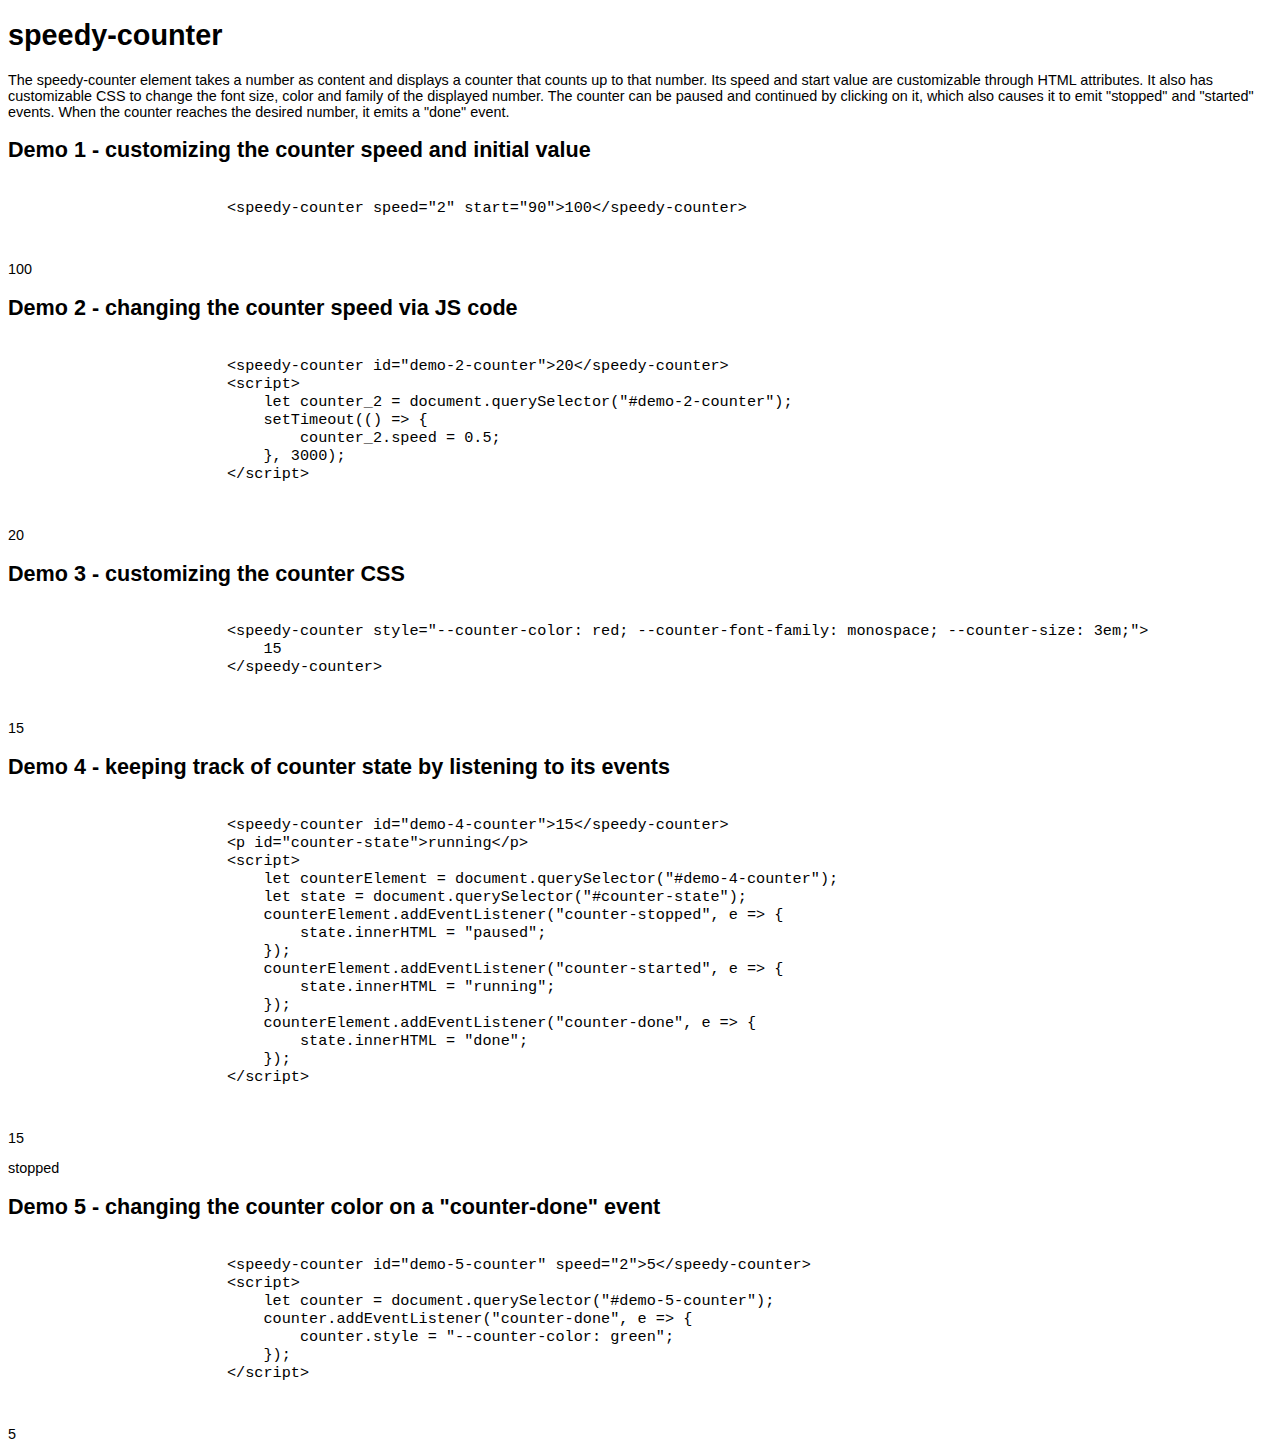
==== index.html @ 14f93f96 "added skeleton code for demos" ====
<!DOCTYPE html>
<html lang="en">
<head>
    <meta charset="UTF-8">
    <meta http-equiv="X-UA-Compatible" content="IE=edge">
    <meta name="viewport" content="width=device-width, initial-scale=1.0">
    <script src="TODO"></script>
    <link rel="stylesheet" href="./index.css">
    <title>speedy-counter</title>
</head>
<body>
    <article>
        <h1>speedy-counter</h1>
        <p>
            The speedy-counter element takes a number as content and displays a counter that counts up to that number.
            Its speed and start value are customizable through HTML attributes. It also has customizable CSS to change
            the font size, color and family of the displayed number. 
            The counter can be paused and continued by clicking on it, which also causes it to emit "stopped" and "started" events.
            When the counter reaches the desired number, it emits a "done" event.
        </p>
        <section class="demo">
            <h2>Demo 1 - customizing the counter speed and initial value</h2>
            <section class="sourceCode">
                <pre>
                    <code>
                        &lt;speedy-counter speed="2" start="90"&gt;100&lt;/speedy-counter&gt;
                    </code>
                </pre>
            </section>
            <section class="display">
                <speedy-counter speed="2" start="90">100</speedy-counter>
            </section>
        </section>
        <section class="demo">
            <h2>Demo 2 - changing the counter speed via JS code</h2>
            <section class="sourceCode">
                <pre>
                    <code>
                        &lt;speedy-counter id="demo-2-counter"&gt;20&lt;/speedy-counter&gt;
                        &lt;script&gt;
                            let counter_2 = document.querySelector("#demo-2-counter");
                            setTimeout(() => {
                                counter_2.speed = 0.5;
                            }, 3000);
                        &lt;/script&gt;
                    </code>
                </pre>
            </section>
            <section class="display">
                <speedy-counter id="demo-2-counter">20</speedy-counter>
                <script>
                    let counter_2 = document.querySelector("#demo-2-counter");
                    setTimeout(() => {
                        counter_2.speed = 0.5;
                    }, 3000);
                </script>
            </section>
        </section>
        <section class="demo">
            <h2>Demo 3 - customizing the counter CSS</h2>
            <section class="sourceCode">
                <pre>
                    <code>
                        &lt;speedy-counter style="--counter-color: red; --counter-font-family: monospace; --counter-size: 3em;"&gt;
                            15
                        &lt;/speedy-counter&gt;
                    </code>
                </pre>
            </section>
            <section class="display">
                <speedy-counter style="--counter-color: red; --counter-font-family: monospace; --counter-size: 3em;">15</speedy-counter>
            </section>
        </section>
        <section class="demo">
            <h2>Demo 4 - keeping track of counter state by listening to its events</h2>
            <section class="sourceCode">
                <pre>
                    <code>
                        &lt;speedy-counter id="demo-4-counter"&gt;15&lt;/speedy-counter&gt;
                        &lt;p id="counter-state"&gt;running&lt;/p&gt;
                        &lt;script&gt;
                            let counterElement = document.querySelector("#demo-4-counter");
                            let state = document.querySelector("#counter-state");
                            counterElement.addEventListener("counter-stopped", e => {
                                state.innerHTML = "paused";
                            });
                            counterElement.addEventListener("counter-started", e => {
                                state.innerHTML = "running";
                            });
                            counterElement.addEventListener("counter-done", e => {
                                state.innerHTML = "done";
                            });
                        &lt;/script&gt;
                    </code>
                </pre>
            </section>
            <section class="display">
                <speedy-counter id="demo-4-counter">15</speedy-counter>
                <p id="counter-state">stopped</p>
                <script>
                    let counterElement = document.querySelector("#demo-4-counter");
                    let state = document.querySelector("#counter-state");
                    counterElement.addEventListener("counter-stopped", e => {
                        state.innerHTML = "stopped";
                    });
                    counterElement.addEventListener("counter-started", e => {
                        state.innerHTML = "running";
                    });
                    counterElement.addEventListener("counter-done", e => {
                        state.innerHTML = "done";
                    });
                </script>
            </section>
        </section>
        <section class="demo">
            <h2>Demo 5 - changing the counter color on a "counter-done" event</h2>
            <section class="sourceCode">
                <pre>
                    <code>
                        &lt;speedy-counter id="demo-5-counter" speed="2"&gt;5&lt;/speedy-counter&gt;
                        &lt;script&gt;
                            let counter = document.querySelector("#demo-5-counter");
                            counter.addEventListener("counter-done", e => {
                                counter.style = "--counter-color: green";
                            });
                        &lt;/script&gt;
                    </code>
                </pre>
            </section>
            <section class="display">
                <speedy-counter id="demo-5-counter" speed="2">5</speedy-counter>
                <script>
                    let counter = document.querySelector("#demo-5-counter");
                    counter.addEventListener("counter-done", e => {
                        counter.style = "--counter-color: green";
                    });
                </script>
            </section>
        </section>
    </article>
</body>
</html>
---- index.css ----
body {
    font-family: Verdana, Geneva, Tahoma, sans-serif;
    font-size: .9em;
}

code {
    font-size: 1.3em;
}
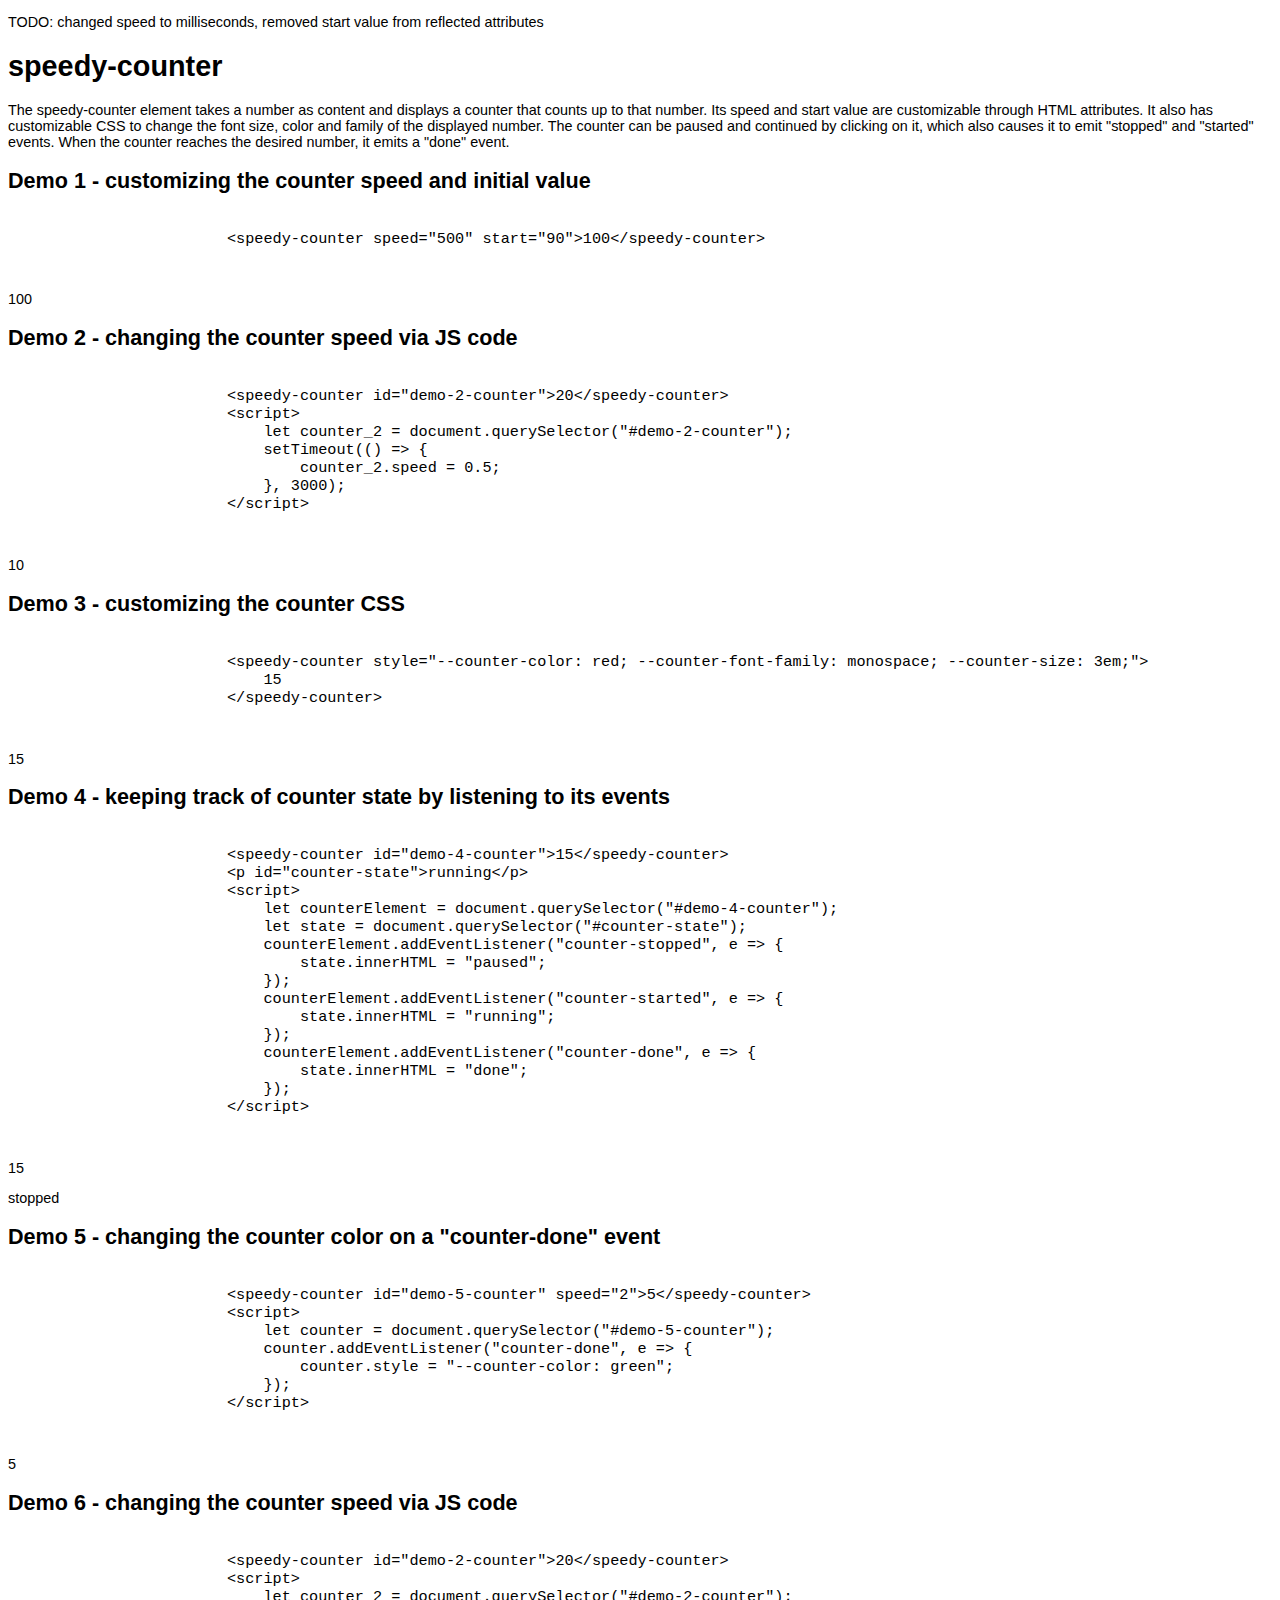
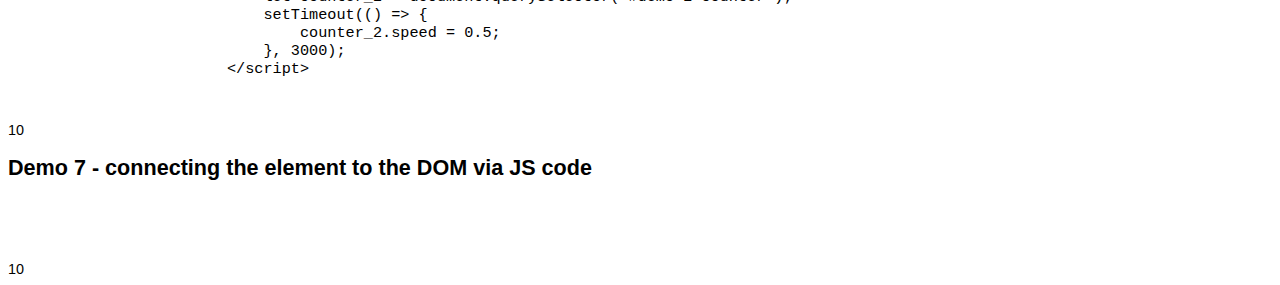
==== commit d822ff10: "some changes to style" ====
--- a/index.html
+++ b/index.html
@@ -4,12 +4,15 @@
     <meta charset="UTF-8">
     <meta http-equiv="X-UA-Compatible" content="IE=edge">
     <meta name="viewport" content="width=device-width, initial-scale=1.0">
-    <script src="TODO"></script>
+    <script
+        src="https://tamara-mitrovska.github.io/counter-web-component/src/speedy_counter.js"
+    ></script>
     <link rel="stylesheet" href="./index.css">
     <title>speedy-counter</title>
 </head>
 <body>
     <article>
+        <p>TODO: changed speed to milliseconds, removed start value from reflected attributes</p>
         <h1>speedy-counter</h1>
         <p>
             The speedy-counter element takes a number as content and displays a counter that counts up to that number.
@@ -23,12 +26,12 @@
             <section class="sourceCode">
                 <pre>
                     <code>
-                        &lt;speedy-counter speed="2" start="90"&gt;100&lt;/speedy-counter&gt;
+                        &lt;speedy-counter speed="500" start="90"&gt;100&lt;/speedy-counter&gt;
                     </code>
                 </pre>
             </section>
             <section class="display">
-                <speedy-counter speed="2" start="90">100</speedy-counter>
+                <speedy-counter speed="500" start="90">100</speedy-counter>
             </section>
         </section>
         <section class="demo">
@@ -47,12 +50,14 @@
                 </pre>
             </section>
             <section class="display">
-                <speedy-counter id="demo-2-counter">20</speedy-counter>
+                <speedy-counter id="demo-2-counter">10</speedy-counter>
                 <script>
                     let counter_2 = document.querySelector("#demo-2-counter");
-                    setTimeout(() => {
-                        counter_2.speed = 0.5;
-                    }, 3000);
+                    counter_2.addEventListener("click", e => {
+                        setTimeout(() => {
+                            counter_2.speed = 400;
+                        }, 5000);
+                    });
                 </script>
             </section>
         </section>
@@ -137,6 +142,49 @@
                 </script>
             </section>
         </section>
+        <section class="demo">
+            <h2>Demo 6 - changing the counter speed via JS code</h2>
+            <section class="sourceCode">
+                <pre>
+                    <code>
+                        &lt;speedy-counter id="demo-2-counter"&gt;20&lt;/speedy-counter&gt;
+                        &lt;script&gt;
+                            let counter_2 = document.querySelector("#demo-2-counter");
+                            setTimeout(() => {
+                                counter_2.speed = 0.5;
+                            }, 3000);
+                        &lt;/script&gt;
+                    </code>
+                </pre>
+            </section>
+            <section class="display">
+                <speedy-counter id="demo-6-counter">10</speedy-counter>
+                <script>
+                    let counter_6 = document.querySelector("#demo-6-counter");
+                    counter_6.addEventListener("click", e => {
+                        setTimeout(() => {
+                            counter_6.start = 1;
+                        }, 5000);
+                    });
+                </script>
+            </section>
+        </section>
+        <section class="demo">
+            <h2>Demo 7 - connecting the element to the DOM via JS code</h2>
+            <section class="sourceCode">
+                <pre>
+                    <code>
+                    </code>
+                </pre>
+            </section>
+            <section class="display">
+                <speedy-counter id="demo-7-counter">10</speedy-counter>
+                <script>
+                    let counter_7 = document.querySelector("#demo-7-counter");
+                    // TODO
+                </script>
+            </section>
+        </section>
     </article>
 </body>
 </html>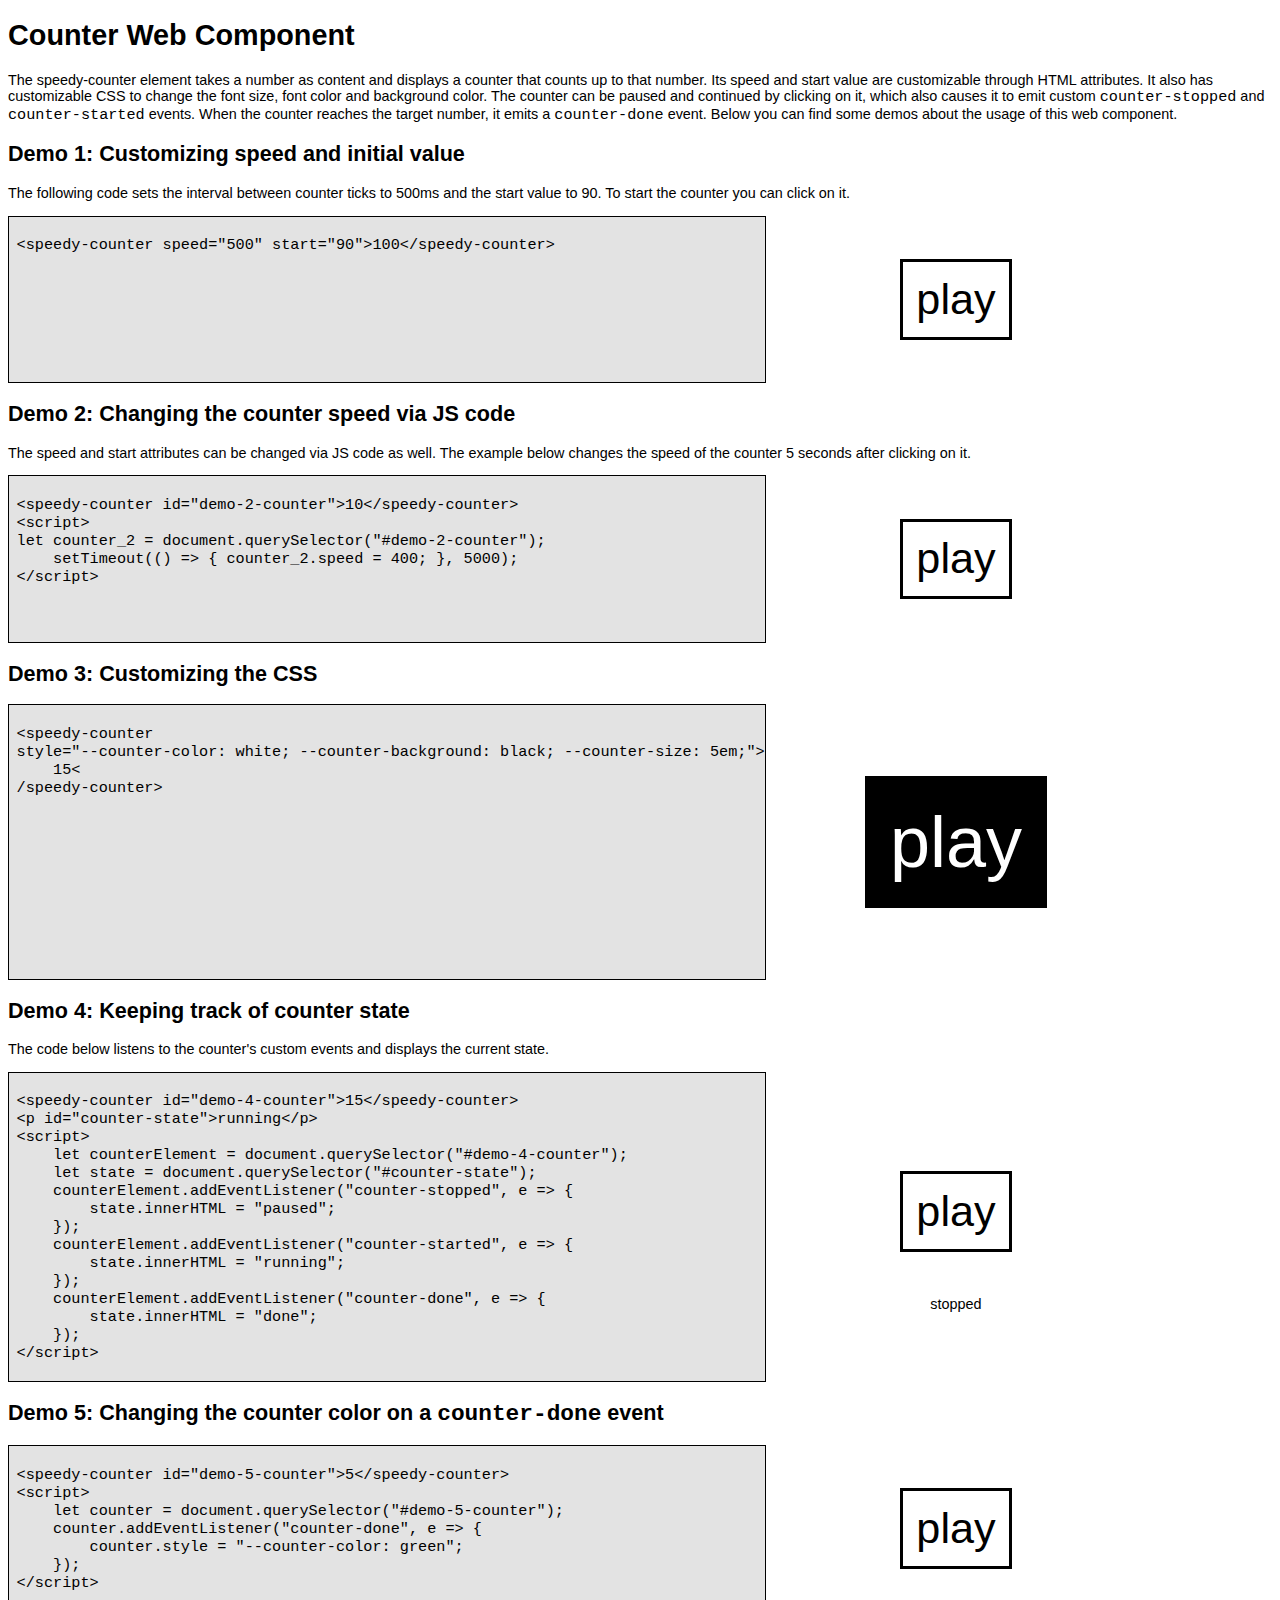
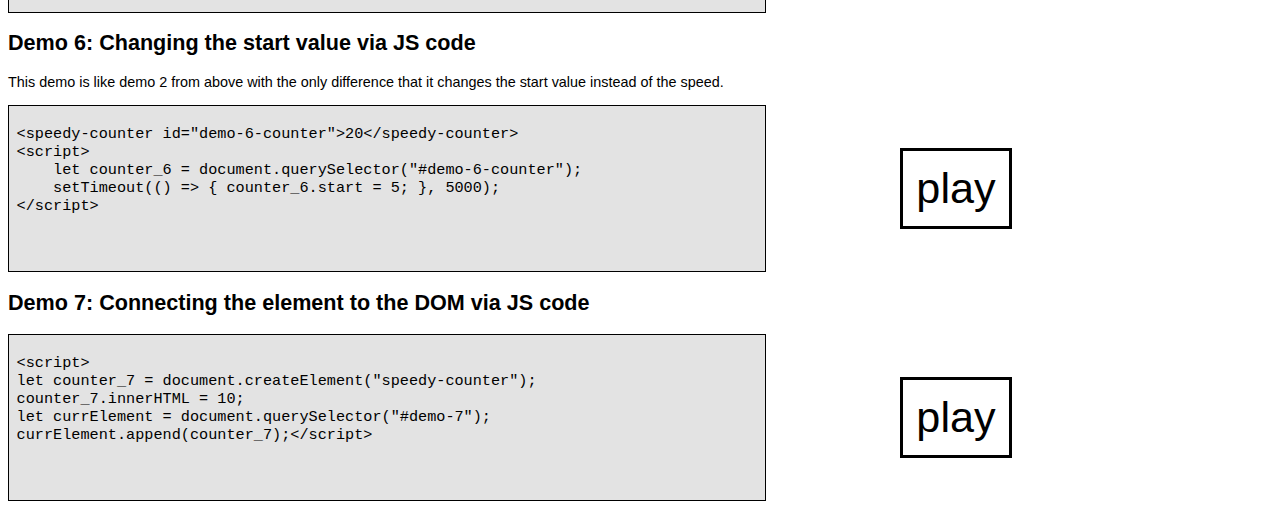
==== commit c1e1a4d8: "improved demos" ====
--- a/index.html
+++ b/index.html
@@ -5,184 +5,179 @@
     <meta http-equiv="X-UA-Compatible" content="IE=edge">
     <meta name="viewport" content="width=device-width, initial-scale=1.0">
     <script
-        src="https://tamara-mitrovska.github.io/counter-web-component/src/speedy_counter.js"
+        src="./src/speedy_counter.js"
     ></script>
     <link rel="stylesheet" href="./index.css">
     <title>speedy-counter</title>
 </head>
 <body>
     <article>
-        <p>TODO: changed speed to milliseconds, removed start value from reflected attributes</p>
-        <h1>speedy-counter</h1>
+        <h1>Counter Web Component</h1>
         <p>
             The speedy-counter element takes a number as content and displays a counter that counts up to that number.
             Its speed and start value are customizable through HTML attributes. It also has customizable CSS to change
-            the font size, color and family of the displayed number. 
-            The counter can be paused and continued by clicking on it, which also causes it to emit "stopped" and "started" events.
-            When the counter reaches the desired number, it emits a "done" event.
+            the font size, font color and background color. 
+            The counter can be paused and continued by clicking on it, which also causes it to emit custom <code>counter-stopped</code> and <code>counter-started</code> events.
+            When the counter reaches the target number, it emits a <code>counter-done</code> event. Below you can find some demos about the usage of this web component.
         </p>
         <section class="demo">
-            <h2>Demo 1 - customizing the counter speed and initial value</h2>
-            <section class="sourceCode">
-                <pre>
-                    <code>
-                        &lt;speedy-counter speed="500" start="90"&gt;100&lt;/speedy-counter&gt;
-                    </code>
-                </pre>
-            </section>
-            <section class="display">
-                <speedy-counter speed="500" start="90">100</speedy-counter>
+            <h2>Demo 1: Customizing speed and initial value</h2>
+            <p>The following code sets the interval between counter ticks to 500ms and the start value to 90. To start the counter you can click on it.</p>
+            <section class="demo-container">
+                <section class="sourceCode">
+                <pre><code>&lt;speedy-counter speed="500" start="90"&gt;100&lt;/speedy-counter&gt;</code></pre>
+                </section>
+                <section class="display">
+                    <speedy-counter speed="500" start="90">100</speedy-counter>
+                </section>
             </section>
         </section>
         <section class="demo">
-            <h2>Demo 2 - changing the counter speed via JS code</h2>
-            <section class="sourceCode">
-                <pre>
-                    <code>
-                        &lt;speedy-counter id="demo-2-counter"&gt;20&lt;/speedy-counter&gt;
-                        &lt;script&gt;
-                            let counter_2 = document.querySelector("#demo-2-counter");
+            <h2>Demo 2: Changing the counter speed via JS code</h2>
+            <p>The speed and start attributes can be changed via JS code as well. 
+                The example below changes the speed of the counter 5 seconds after clicking on it.</p>
+            <section class="demo-container">
+                <section class="sourceCode">
+                    <pre><code>&lt;speedy-counter id="demo-2-counter"&gt;10&lt;/speedy-counter&gt;
+&lt;script&gt;
+let counter_2 = document.querySelector("#demo-2-counter");
+    setTimeout(() => { counter_2.speed = 400; }, 5000);
+&lt;/script&gt;</code></pre>
+                </section>
+                <section class="display">
+                    <speedy-counter id="demo-2-counter">10</speedy-counter>
+                    <script>
+                        let counter_2 = document.querySelector("#demo-2-counter");
+                        counter_2.addEventListener("click", e => {
                             setTimeout(() => {
-                                counter_2.speed = 0.5;
-                            }, 3000);
-                        &lt;/script&gt;
-                    </code>
-                </pre>
-            </section>
-            <section class="display">
-                <speedy-counter id="demo-2-counter">10</speedy-counter>
-                <script>
-                    let counter_2 = document.querySelector("#demo-2-counter");
-                    counter_2.addEventListener("click", e => {
-                        setTimeout(() => {
-                            counter_2.speed = 400;
-                        }, 5000);
-                    });
-                </script>
+                                counter_2.speed = 400;
+                            }, 5000);
+                        });
+                    </script>
+                </section>
             </section>
         </section>
         <section class="demo">
-            <h2>Demo 3 - customizing the counter CSS</h2>
-            <section class="sourceCode">
-                <pre>
-                    <code>
-                        &lt;speedy-counter style="--counter-color: red; --counter-font-family: monospace; --counter-size: 3em;"&gt;
-                            15
-                        &lt;/speedy-counter&gt;
-                    </code>
-                </pre>
-            </section>
-            <section class="display">
-                <speedy-counter style="--counter-color: red; --counter-font-family: monospace; --counter-size: 3em;">15</speedy-counter>
+            <h2>Demo 3: Customizing the CSS</h2>
+            <section class="demo-container">
+                <section class="sourceCode">
+                    <pre><code>&lt;speedy-counter 
+style="--counter-color: white; --counter-background: black; --counter-size: 5em;"&gt;
+    15&lt;
+/speedy-counter&gt;</code>
+                    </pre>
+                </section>
+                <section class="display">
+                    <speedy-counter style="--counter-color: white; --counter-background: black; --counter-size: 5em;">15</speedy-counter>
+                </section>
             </section>
         </section>
         <section class="demo">
-            <h2>Demo 4 - keeping track of counter state by listening to its events</h2>
-            <section class="sourceCode">
-                <pre>
-                    <code>
-                        &lt;speedy-counter id="demo-4-counter"&gt;15&lt;/speedy-counter&gt;
-                        &lt;p id="counter-state"&gt;running&lt;/p&gt;
-                        &lt;script&gt;
-                            let counterElement = document.querySelector("#demo-4-counter");
-                            let state = document.querySelector("#counter-state");
-                            counterElement.addEventListener("counter-stopped", e => {
-                                state.innerHTML = "paused";
-                            });
-                            counterElement.addEventListener("counter-started", e => {
-                                state.innerHTML = "running";
-                            });
-                            counterElement.addEventListener("counter-done", e => {
-                                state.innerHTML = "done";
-                            });
-                        &lt;/script&gt;
-                    </code>
-                </pre>
-            </section>
-            <section class="display">
-                <speedy-counter id="demo-4-counter">15</speedy-counter>
-                <p id="counter-state">stopped</p>
-                <script>
-                    let counterElement = document.querySelector("#demo-4-counter");
-                    let state = document.querySelector("#counter-state");
-                    counterElement.addEventListener("counter-stopped", e => {
-                        state.innerHTML = "stopped";
-                    });
-                    counterElement.addEventListener("counter-started", e => {
-                        state.innerHTML = "running";
-                    });
-                    counterElement.addEventListener("counter-done", e => {
-                        state.innerHTML = "done";
-                    });
-                </script>
+            <h2>Demo 4: Keeping track of counter state</h2>
+            <p>The code below listens to the counter's custom events and displays the current state.</p>
+            <section class="demo-container">
+                <section class="sourceCode">
+                    <pre><code>&lt;speedy-counter id="demo-4-counter"&gt;15&lt;/speedy-counter&gt;
+&lt;p id="counter-state"&gt;running&lt;/p&gt;
+&lt;script&gt;
+    let counterElement = document.querySelector("#demo-4-counter");
+    let state = document.querySelector("#counter-state");
+    counterElement.addEventListener("counter-stopped", e => {
+        state.innerHTML = "paused";
+    });
+    counterElement.addEventListener("counter-started", e => {
+        state.innerHTML = "running";
+    });
+    counterElement.addEventListener("counter-done", e => {
+        state.innerHTML = "done";
+    });
+&lt;/script&gt;</code></pre>
+                </section>
+                <section class="display">
+                    <speedy-counter id="demo-4-counter">15</speedy-counter>
+                    <p id="counter-state">stopped</p>
+                    <script>
+                        let counterElement = document.querySelector("#demo-4-counter");
+                        let state = document.querySelector("#counter-state");
+                        counterElement.addEventListener("counter-stopped", e => {
+                            state.innerHTML = "stopped";
+                        });
+                        counterElement.addEventListener("counter-started", e => {
+                            state.innerHTML = "running";
+                        });
+                        counterElement.addEventListener("counter-done", e => {
+                            state.innerHTML = "done";
+                        });
+                    </script>
+                </section>
             </section>
         </section>
         <section class="demo">
-            <h2>Demo 5 - changing the counter color on a "counter-done" event</h2>
-            <section class="sourceCode">
-                <pre>
-                    <code>
-                        &lt;speedy-counter id="demo-5-counter" speed="2"&gt;5&lt;/speedy-counter&gt;
-                        &lt;script&gt;
-                            let counter = document.querySelector("#demo-5-counter");
-                            counter.addEventListener("counter-done", e => {
-                                counter.style = "--counter-color: green";
-                            });
-                        &lt;/script&gt;
-                    </code>
-                </pre>
-            </section>
-            <section class="display">
-                <speedy-counter id="demo-5-counter" speed="2">5</speedy-counter>
-                <script>
-                    let counter = document.querySelector("#demo-5-counter");
-                    counter.addEventListener("counter-done", e => {
-                        counter.style = "--counter-color: green";
-                    });
-                </script>
+            <h2>Demo 5: Changing the counter color on a <code>counter-done</code> event</h2>
+            <section class="demo-container">
+                <section class="sourceCode">
+                    <pre><code>&lt;speedy-counter id="demo-5-counter"&gt;5&lt;/speedy-counter&gt;
+&lt;script&gt;
+    let counter = document.querySelector("#demo-5-counter");
+    counter.addEventListener("counter-done", e => {
+        counter.style = "--counter-color: green";
+    });
+&lt;/script&gt;</code></pre>
+                </section>
+                <section class="display">
+                    <speedy-counter id="demo-5-counter">5</speedy-counter>
+                    <script>
+                        let counter = document.querySelector("#demo-5-counter");
+                        counter.addEventListener("counter-done", e => {
+                            counter.style = "--counter-color: green";
+                        });
+                    </script>
+                </section>
             </section>
         </section>
         <section class="demo">
-            <h2>Demo 6 - changing the counter speed via JS code</h2>
-            <section class="sourceCode">
-                <pre>
-                    <code>
-                        &lt;speedy-counter id="demo-2-counter"&gt;20&lt;/speedy-counter&gt;
-                        &lt;script&gt;
-                            let counter_2 = document.querySelector("#demo-2-counter");
+            <h2>Demo 6: Changing the start value via JS code</h2>
+            <p>This demo is like demo 2 from above with the only difference that it changes the start value instead of the speed.</p>
+            <section class="demo-container">
+                <section class="sourceCode">
+                    <pre><code>&lt;speedy-counter id="demo-6-counter"&gt;20&lt;/speedy-counter&gt;
+&lt;script&gt;
+    let counter_6 = document.querySelector("#demo-6-counter");
+    setTimeout(() => { counter_6.start = 5; }, 5000);
+&lt;/script&gt;</code></pre>
+                </section>
+                <section class="display">
+                    <speedy-counter id="demo-6-counter">20</speedy-counter>
+                    <script>
+                        let counter_6 = document.querySelector("#demo-6-counter");
+                        counter_6.addEventListener("click", e => {
                             setTimeout(() => {
-                                counter_2.speed = 0.5;
-                            }, 3000);
-                        &lt;/script&gt;
-                    </code>
-                </pre>
-            </section>
-            <section class="display">
-                <speedy-counter id="demo-6-counter">10</speedy-counter>
-                <script>
-                    let counter_6 = document.querySelector("#demo-6-counter");
-                    counter_6.addEventListener("click", e => {
-                        setTimeout(() => {
-                            counter_6.start = 1;
-                        }, 5000);
-                    });
-                </script>
+                                counter_6.start = 5;
+                            }, 5000);
+                        });
+                    </script>
+                </section>
             </section>
         </section>
         <section class="demo">
-            <h2>Demo 7 - connecting the element to the DOM via JS code</h2>
-            <section class="sourceCode">
-                <pre>
-                    <code>
-                    </code>
-                </pre>
-            </section>
-            <section class="display">
-                <speedy-counter id="demo-7-counter">10</speedy-counter>
-                <script>
-                    let counter_7 = document.querySelector("#demo-7-counter");
-                    // TODO
-                </script>
+            <h2>Demo 7: Connecting the element to the DOM via JS code</h2>
+            <section class="demo-container">
+                <section class="sourceCode">
+                    <pre><code>&lt;script&gt;
+let counter_7 = document.createElement("speedy-counter");
+counter_7.innerHTML = 10;
+let currElement = document.querySelector("#demo-7");
+currElement.append(counter_7);&lt;/script&gt;
+                    </code></pre>
+                </section>
+                <section class="display" id="demo-7">
+                    <script>
+                        let counter_7 = document.createElement("speedy-counter");
+                        counter_7.innerHTML = 10;
+                        let currElement = document.querySelector("#demo-7");
+                        currElement.append(counter_7);
+                    </script>
+                </section>
             </section>
         </section>
     </article>
--- a/index.css
+++ b/index.css
@@ -5,4 +5,21 @@
 
 code {
     font-size: 1.3em;
-}+}
+
+.demo-container {
+    display: grid;
+    grid-template-columns: 60% 30%;
+}
+
+.sourceCode {
+    border: 1px solid black;
+    background-color: hsla(359, 0%, 89%);
+    padding: 1%;
+}
+
+.display {
+    margin: auto;
+    text-align: center;
+}
+
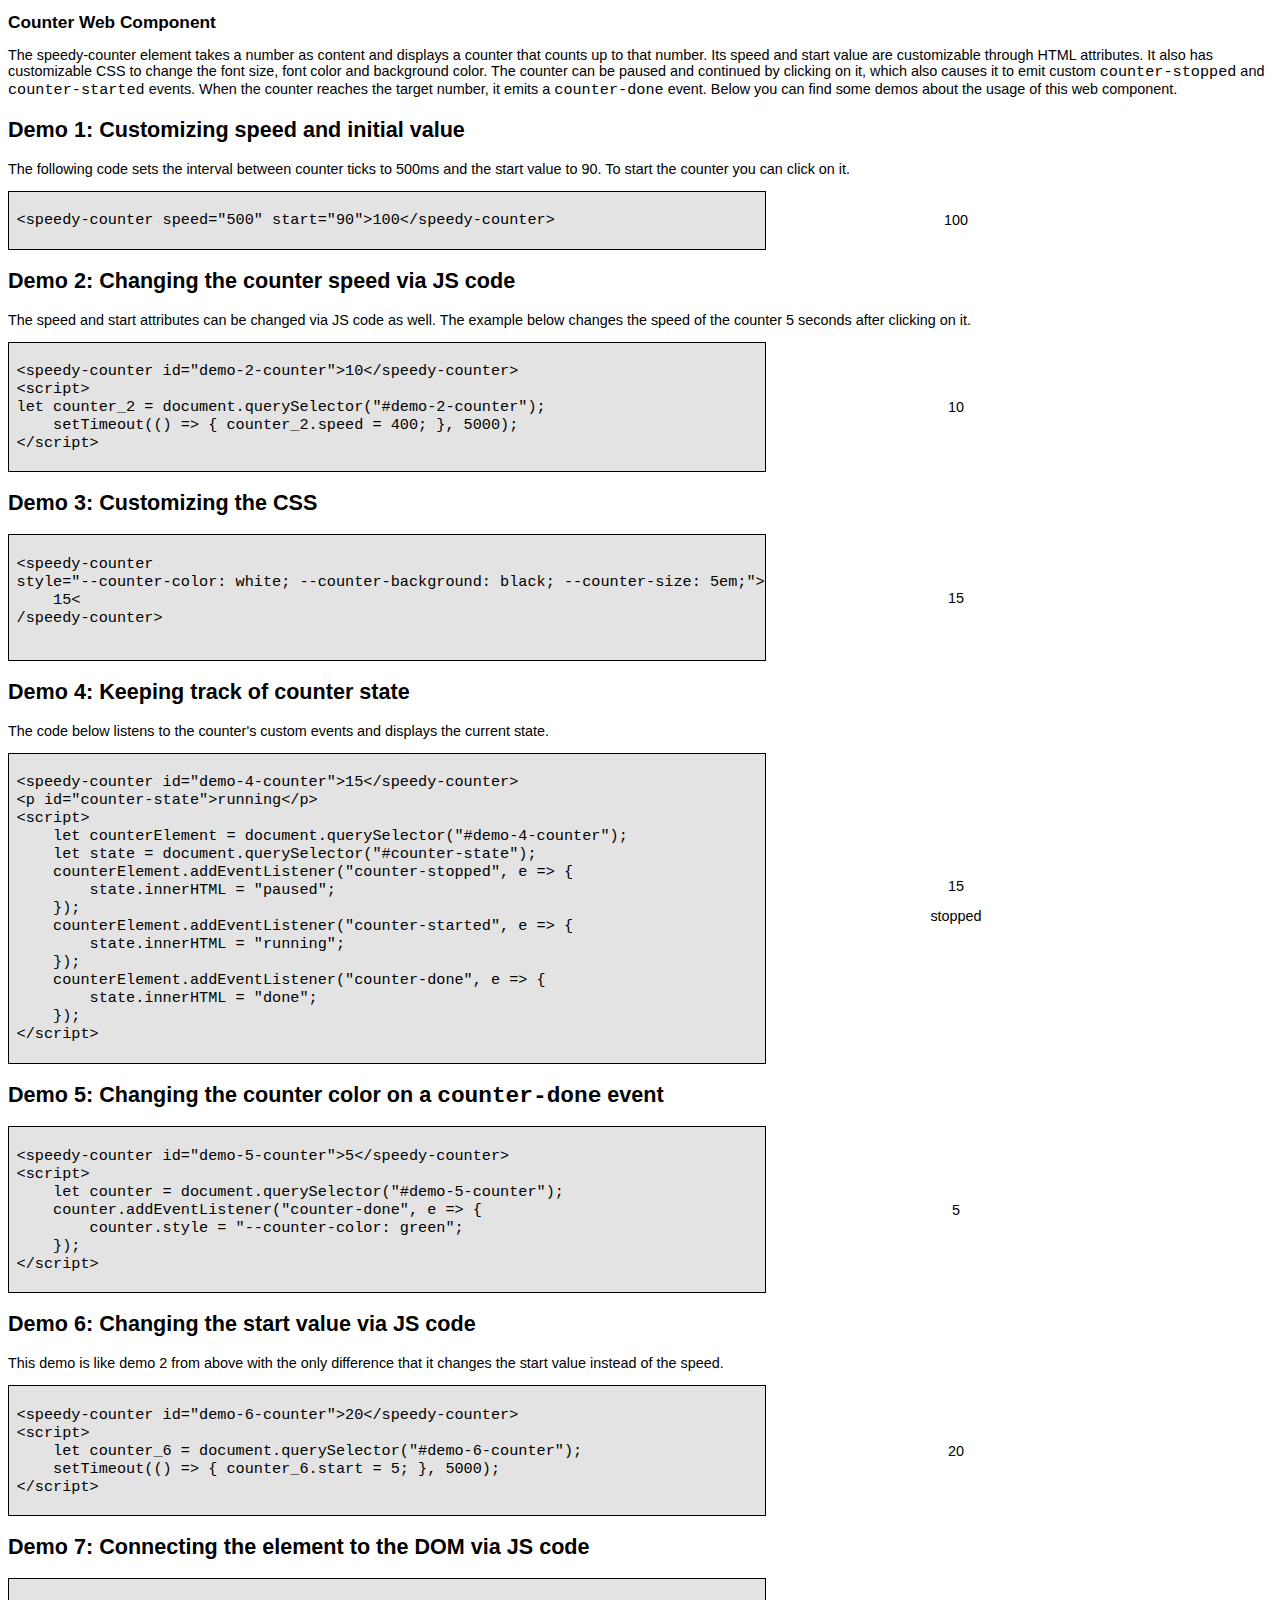
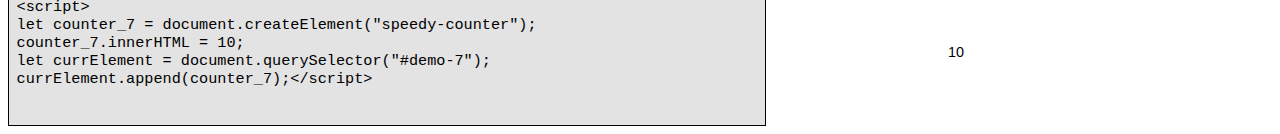
==== commit 8970bb83: "smaller changes" ====
--- a/index.html
+++ b/index.html
@@ -6,6 +6,7 @@
     <meta name="viewport" content="width=device-width, initial-scale=1.0">
     <script
         src="./src/speedy_counter.js"
+        type="module"
     ></script>
     <link rel="stylesheet" href="./index.css">
     <title>speedy-counter</title>
--- a/index.css
+++ b/index.css
@@ -1,6 +1,10 @@
 body {
     font-family: Verdana, Geneva, Tahoma, sans-serif;
     font-size: .9em;
+}
+
+h1 {
+    font-size: 1.2em;
 }
 
 code {
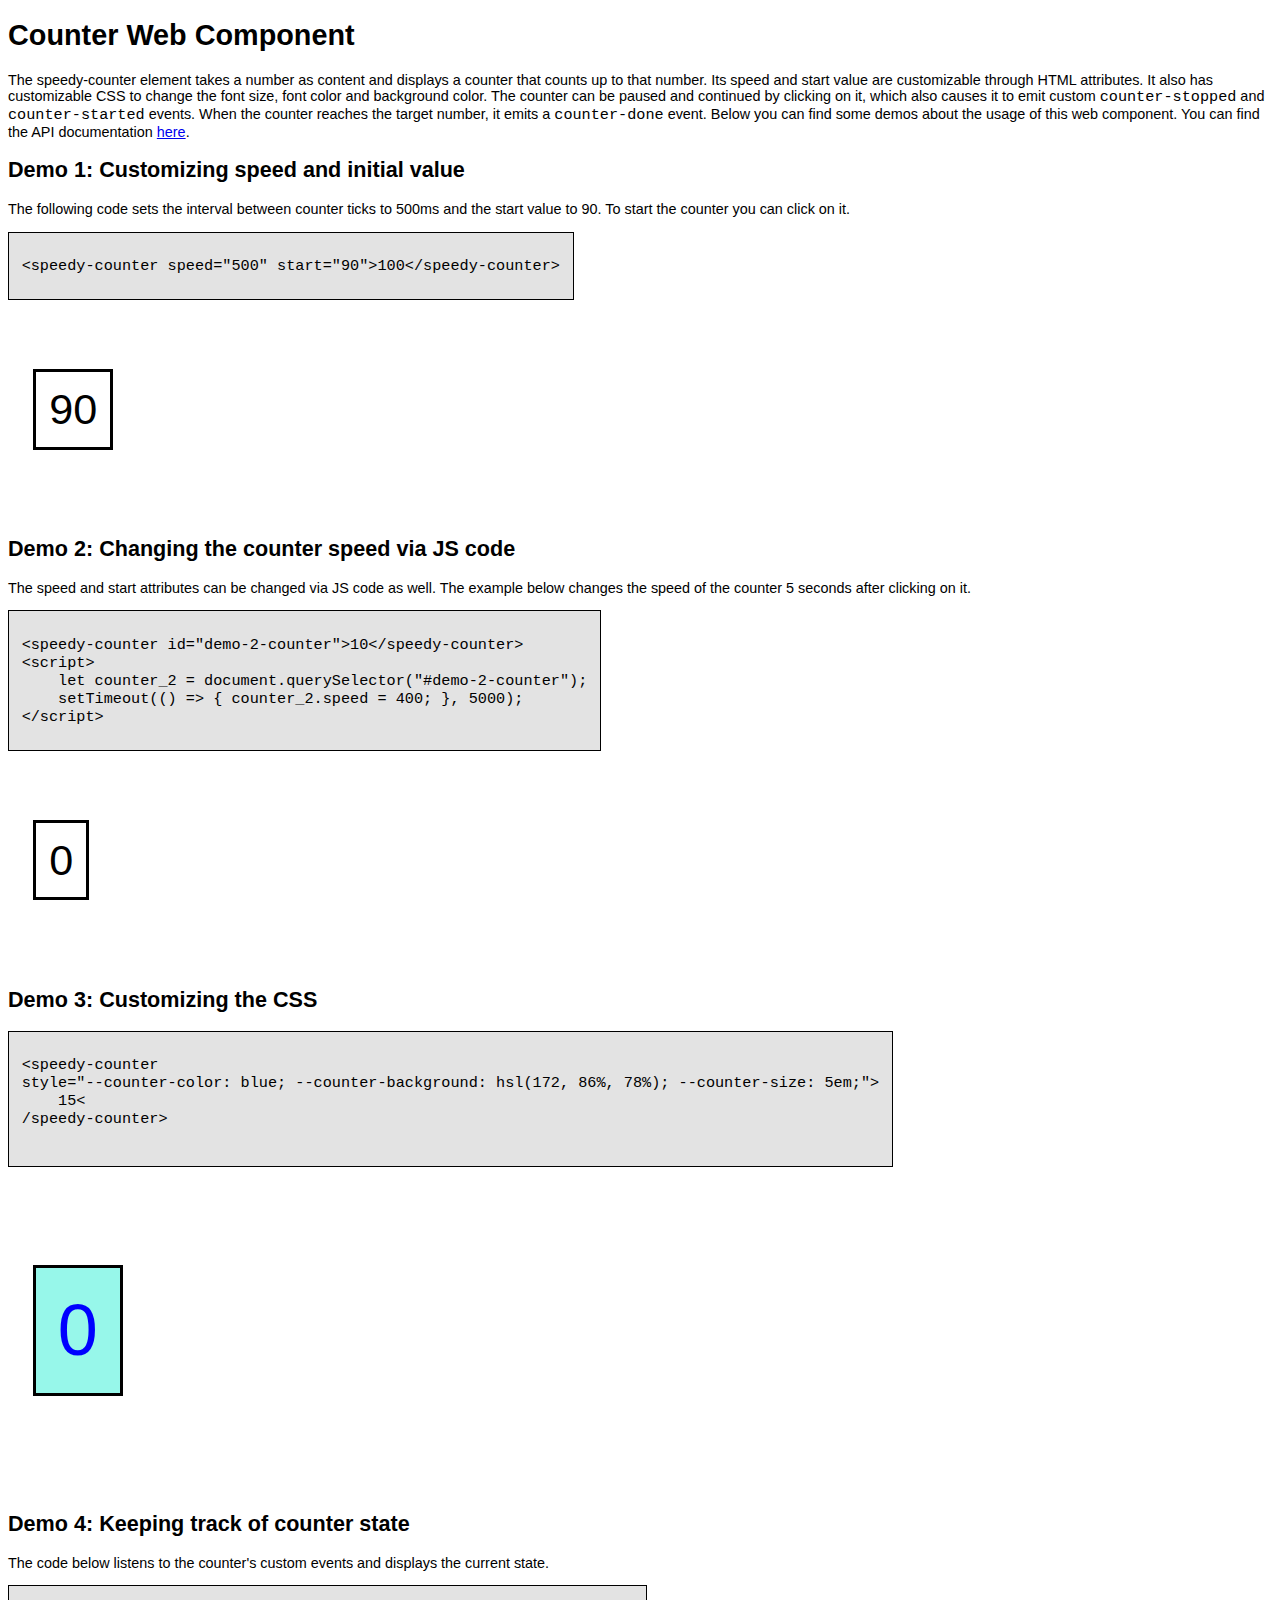
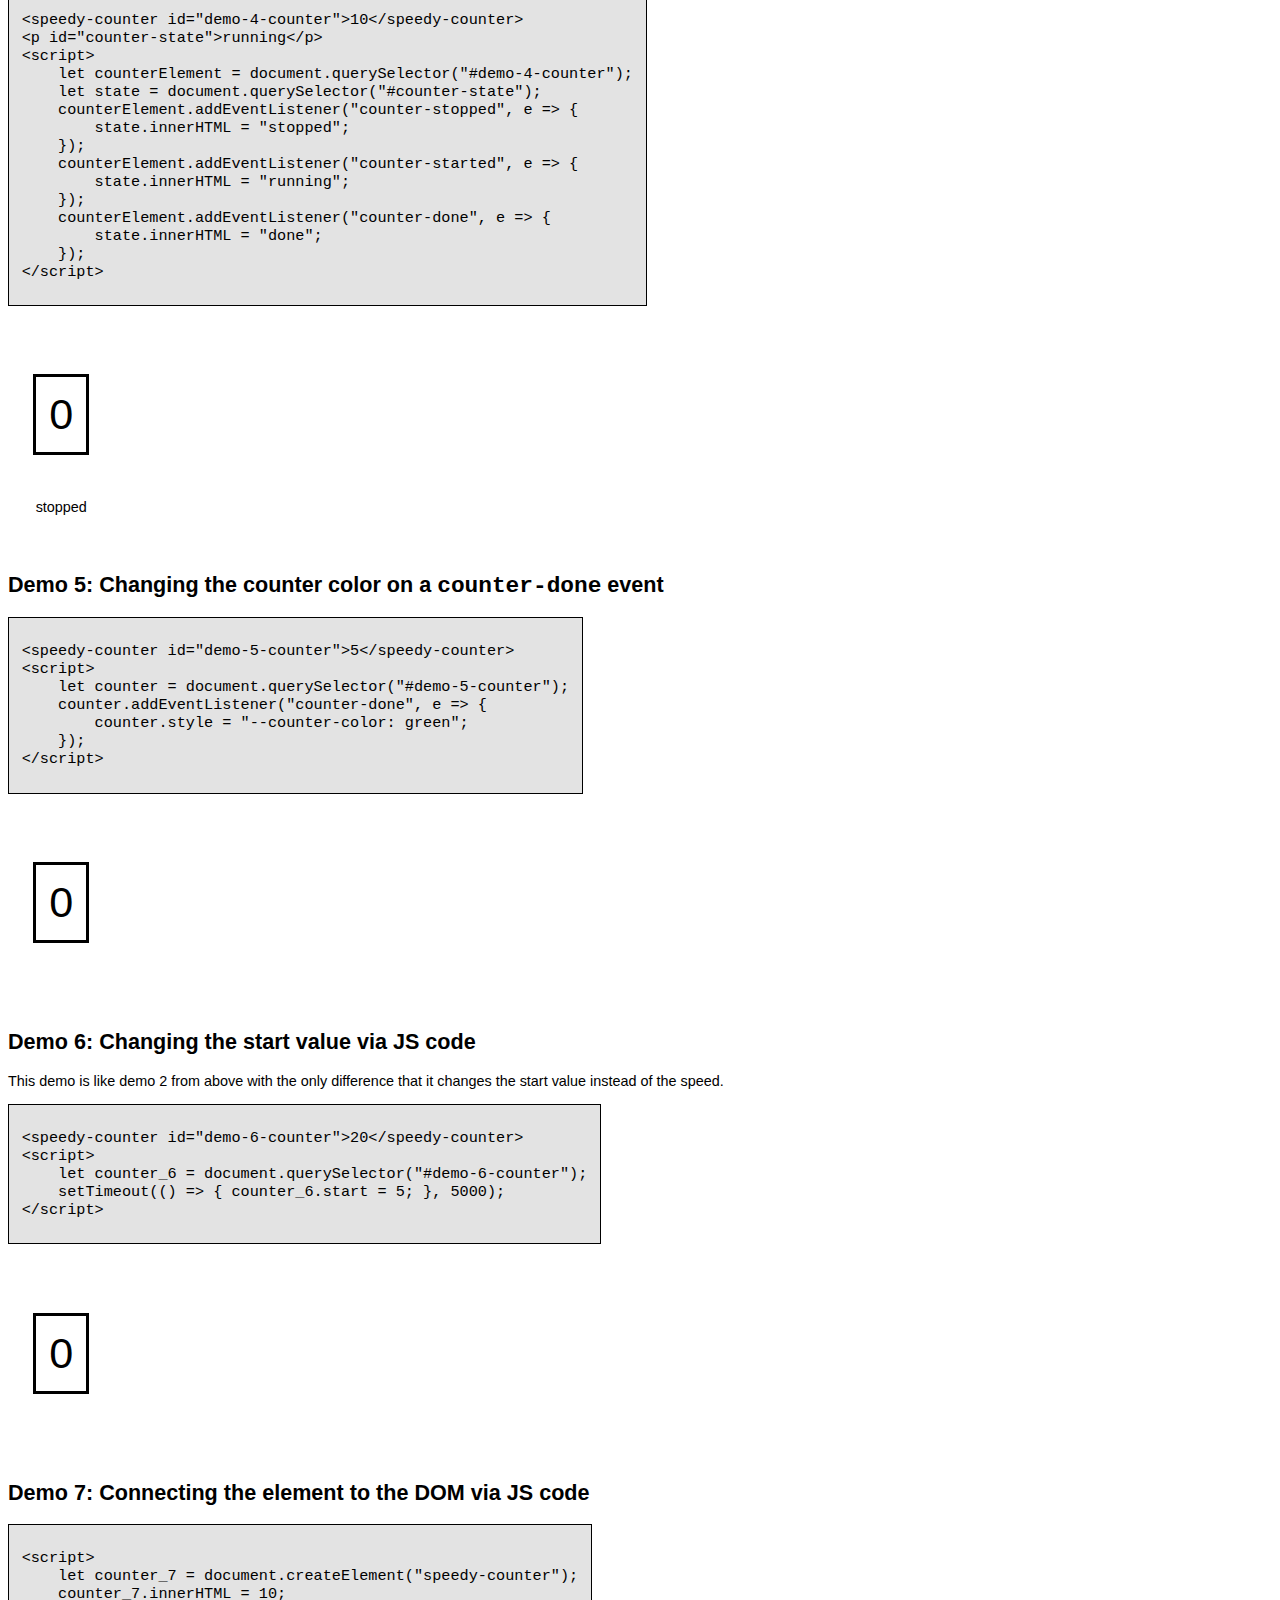
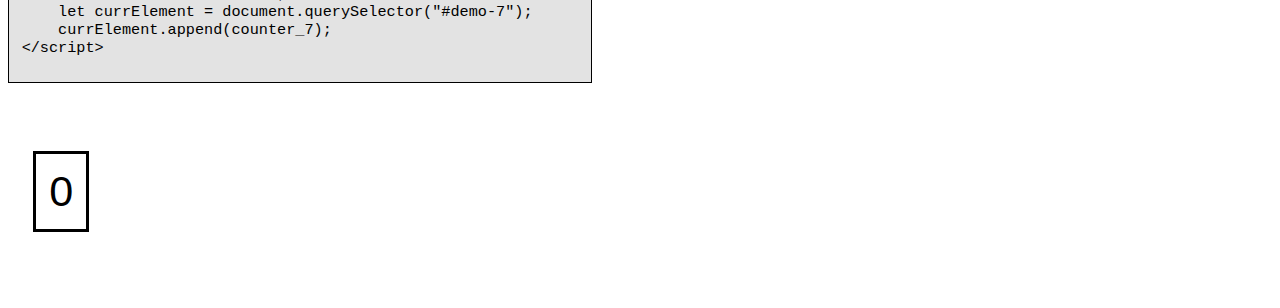
==== commit bdfa7919: "smaller changes to docs" ====
--- a/index.html
+++ b/index.html
@@ -20,6 +20,7 @@
             the font size, font color and background color. 
             The counter can be paused and continued by clicking on it, which also causes it to emit custom <code>counter-stopped</code> and <code>counter-started</code> events.
             When the counter reaches the target number, it emits a <code>counter-done</code> event. Below you can find some demos about the usage of this web component.
+            You can find the API documentation <a href="./docs/docs.html">here</a>.
         </p>
         <section class="demo">
             <h2>Demo 1: Customizing speed and initial value</h2>
@@ -41,7 +42,7 @@
                 <section class="sourceCode">
                     <pre><code>&lt;speedy-counter id="demo-2-counter"&gt;10&lt;/speedy-counter&gt;
 &lt;script&gt;
-let counter_2 = document.querySelector("#demo-2-counter");
+    let counter_2 = document.querySelector("#demo-2-counter");
     setTimeout(() => { counter_2.speed = 400; }, 5000);
 &lt;/script&gt;</code></pre>
                 </section>
@@ -63,13 +64,13 @@
             <section class="demo-container">
                 <section class="sourceCode">
                     <pre><code>&lt;speedy-counter 
-style="--counter-color: white; --counter-background: black; --counter-size: 5em;"&gt;
+style="--counter-color: blue; --counter-background: hsl(172, 86%, 78%); --counter-size: 5em;"&gt;
     15&lt;
 /speedy-counter&gt;</code>
                     </pre>
                 </section>
                 <section class="display">
-                    <speedy-counter style="--counter-color: white; --counter-background: black; --counter-size: 5em;">15</speedy-counter>
+                    <speedy-counter style="--counter-color: blue; --counter-background: hsl(172, 86%, 78%); --counter-size: 5em;">15</speedy-counter>
                 </section>
             </section>
         </section>
@@ -78,13 +79,13 @@
             <p>The code below listens to the counter's custom events and displays the current state.</p>
             <section class="demo-container">
                 <section class="sourceCode">
-                    <pre><code>&lt;speedy-counter id="demo-4-counter"&gt;15&lt;/speedy-counter&gt;
+                    <pre><code>&lt;speedy-counter id="demo-4-counter"&gt;10&lt;/speedy-counter&gt;
 &lt;p id="counter-state"&gt;running&lt;/p&gt;
 &lt;script&gt;
     let counterElement = document.querySelector("#demo-4-counter");
     let state = document.querySelector("#counter-state");
     counterElement.addEventListener("counter-stopped", e => {
-        state.innerHTML = "paused";
+        state.innerHTML = "stopped";
     });
     counterElement.addEventListener("counter-started", e => {
         state.innerHTML = "running";
@@ -95,7 +96,7 @@
 &lt;/script&gt;</code></pre>
                 </section>
                 <section class="display">
-                    <speedy-counter id="demo-4-counter">15</speedy-counter>
+                    <speedy-counter id="demo-4-counter">10</speedy-counter>
                     <p id="counter-state">stopped</p>
                     <script>
                         let counterElement = document.querySelector("#demo-4-counter");
@@ -165,11 +166,11 @@
             <section class="demo-container">
                 <section class="sourceCode">
                     <pre><code>&lt;script&gt;
-let counter_7 = document.createElement("speedy-counter");
-counter_7.innerHTML = 10;
-let currElement = document.querySelector("#demo-7");
-currElement.append(counter_7);&lt;/script&gt;
-                    </code></pre>
+    let counter_7 = document.createElement("speedy-counter");
+    counter_7.innerHTML = 10;
+    let currElement = document.querySelector("#demo-7");
+    currElement.append(counter_7);
+&lt;/script&gt;</code></pre>
                 </section>
                 <section class="display" id="demo-7">
                     <script>
--- a/index.css
+++ b/index.css
@@ -4,26 +4,32 @@
 }
 
 h1 {
-    font-size: 1.2em;
+    font-size: 2em;
 }
 
 code {
     font-size: 1.3em;
+    word-wrap: break-word;
 }
 
 .demo-container {
-    display: grid;
-    grid-template-columns: 60% 30%;
+    display: flex;
+    flex-direction: column;
+    justify-content: space-evenly;
+    align-items: left;
 }
 
 .sourceCode {
     border: 1px solid black;
     background-color: hsla(359, 0%, 89%);
     padding: 1%;
+    height: fit-content;
+    width: fit-content;
 }
 
 .display {
-    margin: auto;
+    padding: 2%;
+    width: fit-content;
     text-align: center;
 }
 
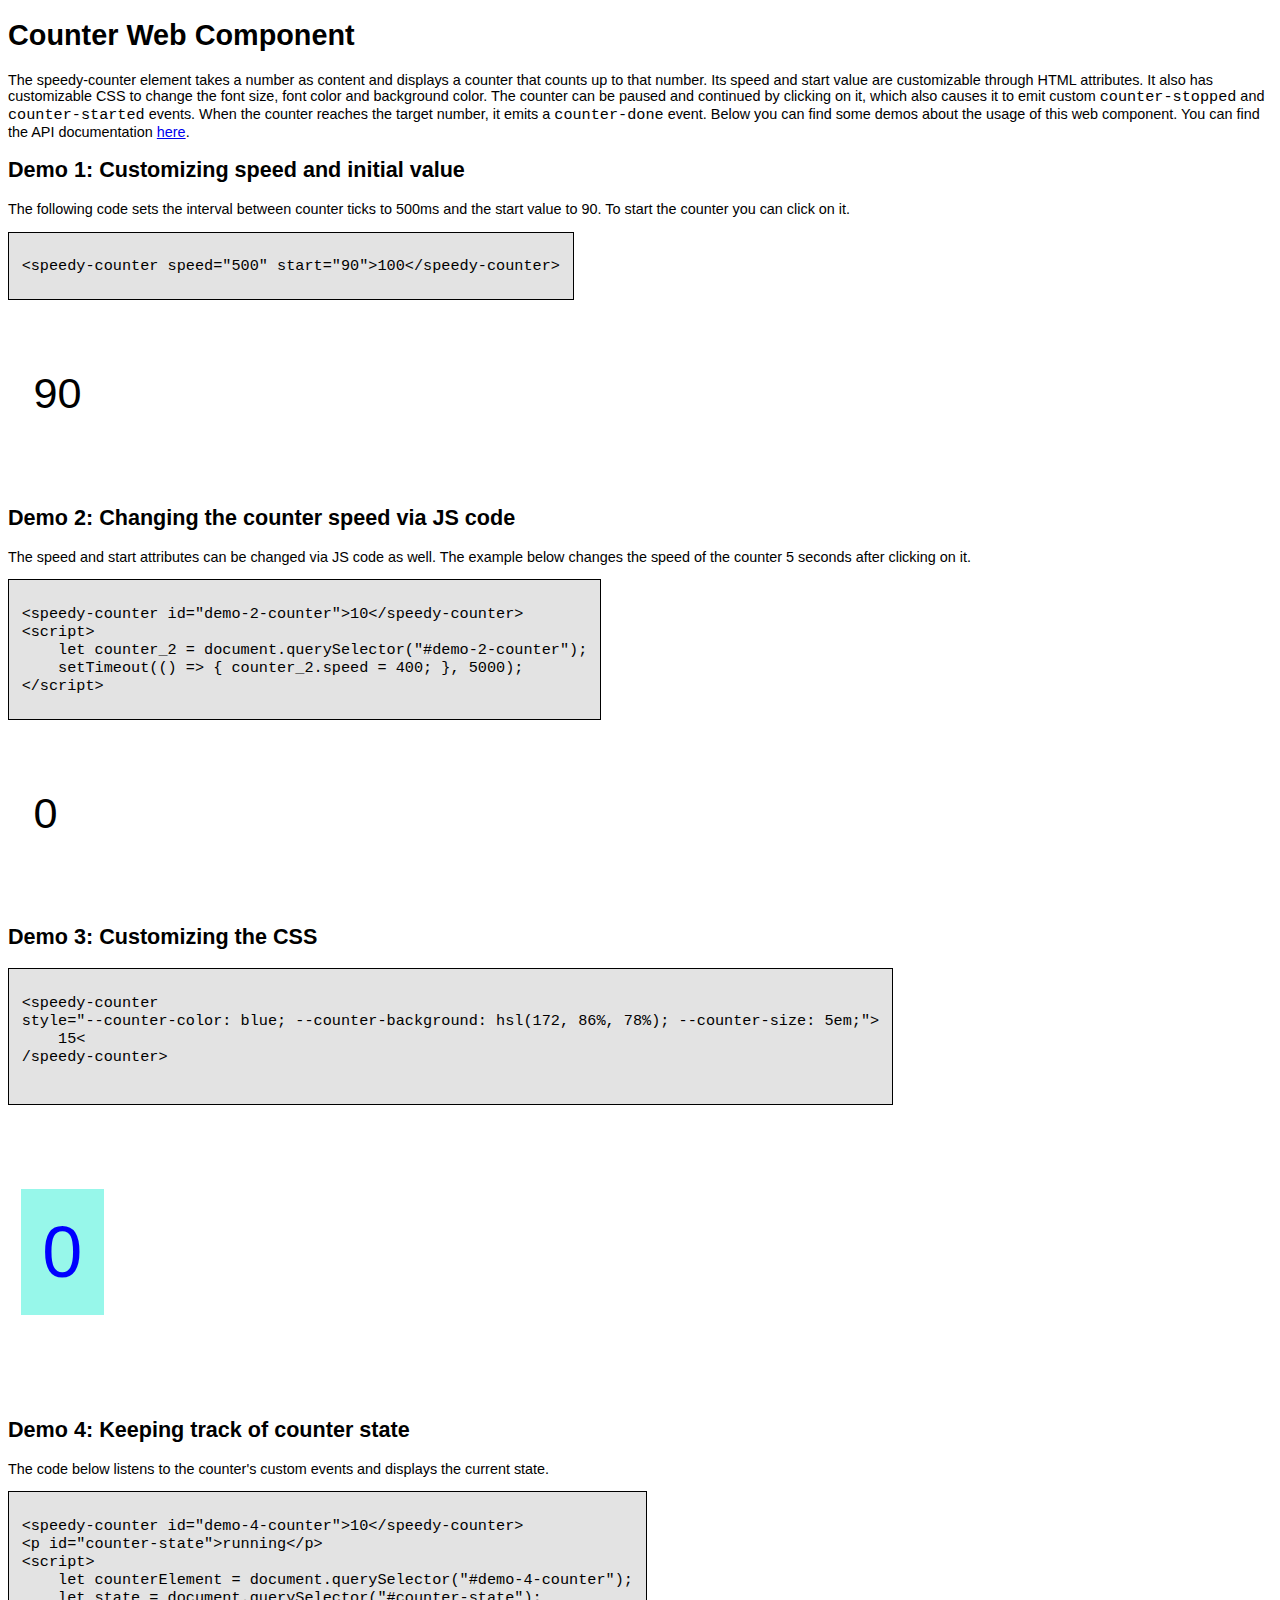
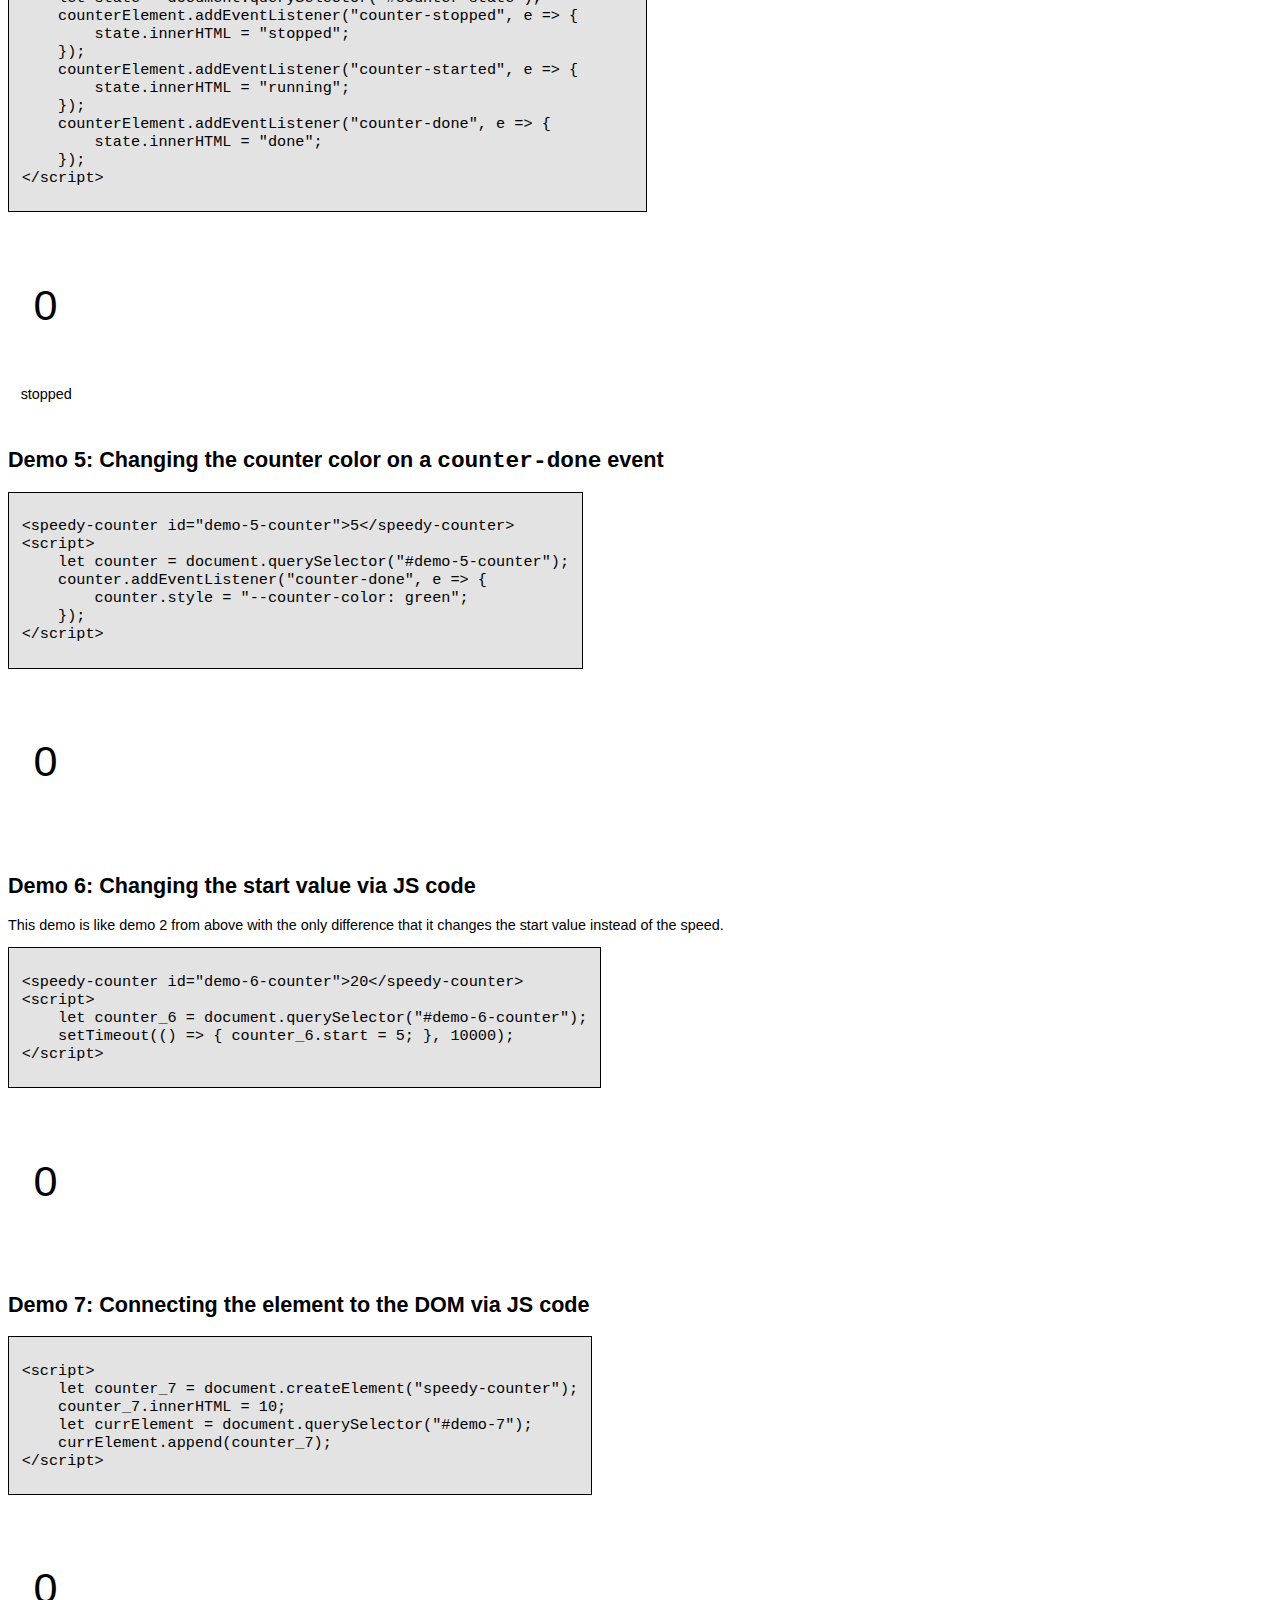
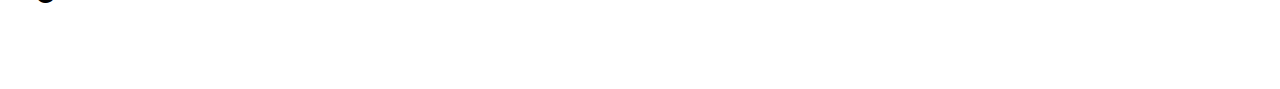
==== commit 44c34261: "final fixes" ====
--- a/index.html
+++ b/index.html
@@ -145,7 +145,7 @@
                     <pre><code>&lt;speedy-counter id="demo-6-counter"&gt;20&lt;/speedy-counter&gt;
 &lt;script&gt;
     let counter_6 = document.querySelector("#demo-6-counter");
-    setTimeout(() => { counter_6.start = 5; }, 5000);
+    setTimeout(() => { counter_6.start = 5; }, 10000);
 &lt;/script&gt;</code></pre>
                 </section>
                 <section class="display">
@@ -155,7 +155,7 @@
                         counter_6.addEventListener("click", e => {
                             setTimeout(() => {
                                 counter_6.start = 5;
-                            }, 5000);
+                            }, 10000);
                         });
                     </script>
                 </section>
--- a/index.css
+++ b/index.css
@@ -28,7 +28,7 @@
 }
 
 .display {
-    padding: 2%;
+    padding: 1%;
     width: fit-content;
     text-align: center;
 }
